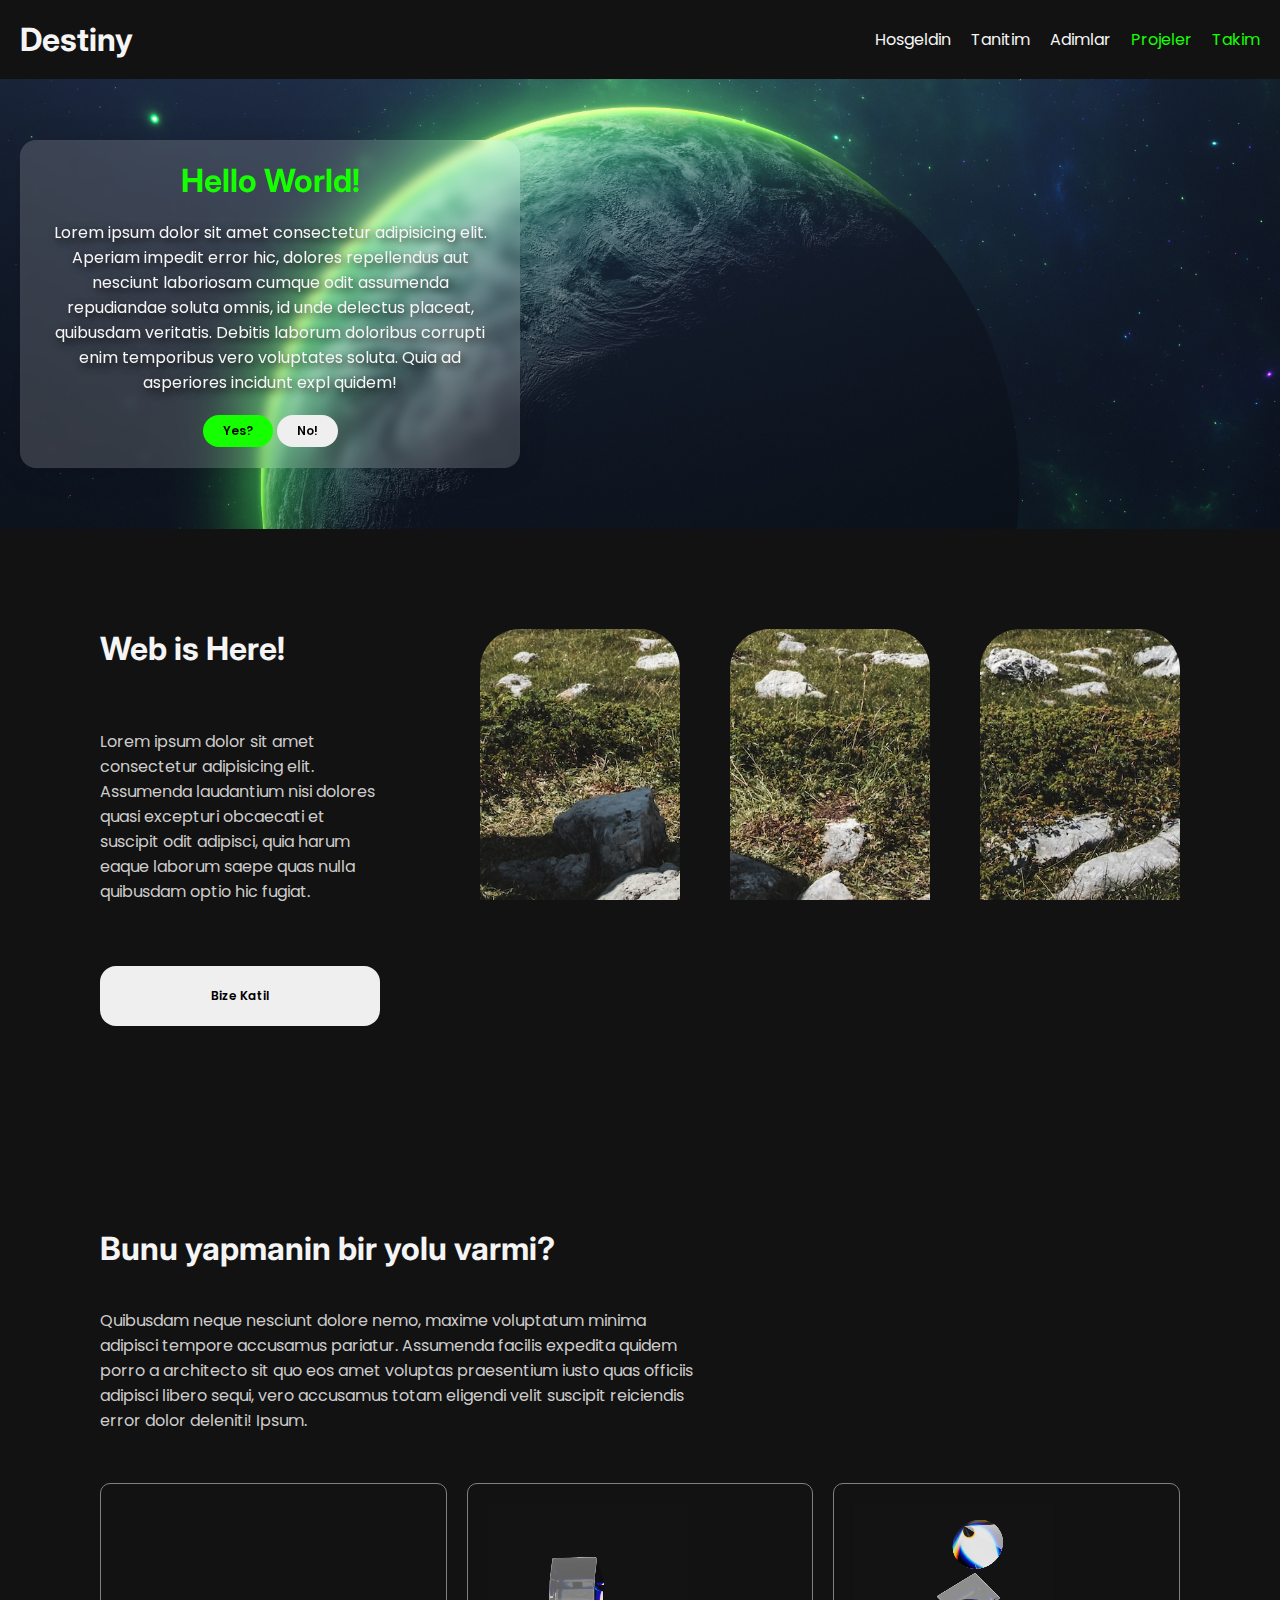
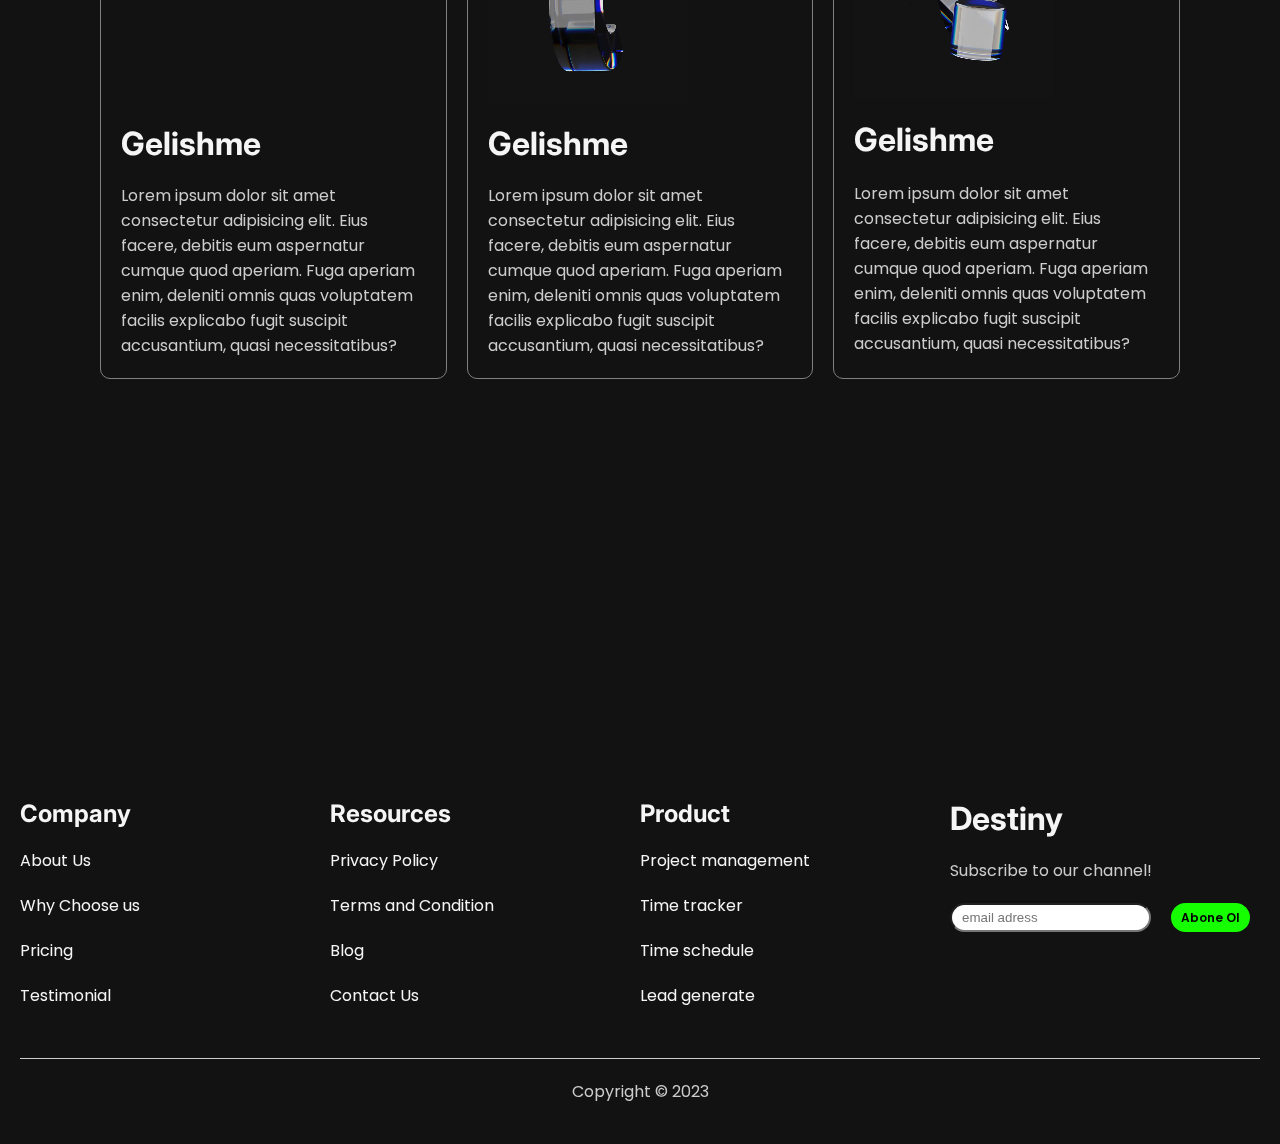
==== index.html @ 57e9364b "ilk sayfa" ====
<!DOCTYPE html>
<html lang="en">
<head>
    <meta charset="UTF-8">
    <meta name="viewport" content="width=device-width, initial-scale=1.0">
    <title>Destiny</title>
    <link rel="stylesheet" href="./style.css">
</head>
<body>
    <!-- -----Header---------------------------- -->
    <header>
        <h1><a href="/">Destiny</a></h1>
        <nav>
            <a href="#">Hosgeldin</a>
            <a href="#">Tanitim</a>
            <a href="#">Adimlar</a>
            <a href="#" class="spec-link">Projeler</a>
            <a href="#" class="spec-link">Takim</a>
        </nav>
        <button class="nav-btn">|||</button>
    </header>

    <!-- ---Hero section---------------------- -->
    <div id="hero">
        <div id="hero-inner">
            <h1>Hello World!</h1>
            <p>Lorem ipsum dolor sit amet consectetur adipisicing elit. Aperiam impedit error hic, dolores repellendus aut nesciunt laboriosam cumque odit assumenda repudiandae soluta omnis, id unde delectus placeat, quibusdam veritatis. Debitis laborum doloribus corrupti enim temporibus vero voluptates soluta. Quia ad asperiores incidunt expl quidem!</p>
            <div class="buttons">
                <button>Yes?</button>
                <button>No!</button>
            </div>
        </div>
    </div>


    <!-- -----Main section------------------------ -->
    <section id="window-sec">
        <div class="window-sec-info">
            <h1>Web is Here!</h1>
            <p>Lorem ipsum dolor sit amet consectetur adipisicing elit. Assumenda laudantium nisi dolores quasi excepturi obcaecati et suscipit odit adipisci, quia harum eaque laborum saepe quas nulla quibusdam optio hic fugiat.</p>
            <button class="web-btn">Bize Katil</button>
        </div>
        <div class="windows">
            <div class="window"></div>
            <div class="window"></div>
            <div class="window"></div>
        </div>
    </section>

        <!-- ------Kart alani --------------------->
        <section id="cards-section">
            <div class="cards-sec-info">
                <h1>Bunu yapmanin bir yolu varmi?</h1>
                <p> Quibusdam neque nesciunt dolore nemo, maxime voluptatum minima adipisci tempore accusamus pariatur. Assumenda facilis expedita quidem porro a architecto sit quo eos amet voluptas praesentium iusto quas officiis adipisci libero sequi, vero accusamus totam eligendi velit suscipit reiciendis error dolor deleniti! Ipsum.</p>
            </div>
            <div class="cards">
                <div class="card">
                    <video src="./images/first.mp4"></video>
                    <h1>Gelishme</h1>
                    <p>Lorem ipsum dolor sit amet consectetur adipisicing elit. Eius facere, debitis eum aspernatur cumque quod aperiam. Fuga aperiam enim, deleniti omnis quas voluptatem facilis explicabo fugit suscipit accusantium, quasi necessitatibus?</p>
                </div>
                <div class="card">
                    <video src="./images/second.mp4"></video>
                    <h1>Gelishme</h1>
                    <p>Lorem ipsum dolor sit amet consectetur adipisicing elit. Eius facere, debitis eum aspernatur cumque quod aperiam. Fuga aperiam enim, deleniti omnis quas voluptatem facilis explicabo fugit suscipit accusantium, quasi necessitatibus?</p>
                </div>
                <div class="card">
                    <video src="./images/third.mp4"></video>
                    <h1>Gelishme</h1>
                    <p>Lorem ipsum dolor sit amet consectetur adipisicing elit. Eius facere, debitis eum aspernatur cumque quod aperiam. Fuga aperiam enim, deleniti omnis quas voluptatem facilis explicabo fugit suscipit accusantium, quasi necessitatibus?</p>
                </div>
            </div>
        </section>






    <!-- Footer -->
    <footer>
        <div class="links">
            <div class="link-area">
                <h2>Company</h2>
                <a href="">About Us</a>
                <a href="">Why Choose us</a>
                <a href="">Pricing</a>
                <a href="">Testimonial</a>
            </div>
            <div class="link-area">
                <h2>Resources</h2>
                <a href="">Privacy Policy</a>
                <a href="">Terms and Condition</a>
                <a href="">Blog</a>
                <a href="">Contact Us</a>
            </div>
            <div class="link-area">
                <h2>Product</h2>
                <a href="">Project management</a>
                <a href="">Time tracker</a>
                <a href="">Time schedule</a>
                <a href="">Lead generate</a>
            </div>
            <div class="link-area">
                <h1>Destiny</h1>
                <p>Subscribe to our channel!</p>
                <form>
                    <input type="text" placeholder="email adress"/>
                    <button>Abone Ol</button>
                </form>
            </div>
            
        </div>
        <p class="bottom">Copyright &copy; 2023</p>
    </footer>


    <script src="./main.js"></script>
</body>
</html>
---- style.css ----
@import url('https://fonts.googleapis.com/css2?family=Inter:wght@100;200;300;400;500;600;700;800;900&family=Poppins:wght@100;200;300;400;500;600;700;800&display=swap');


*{
    margin:0;
    padding:0;
    box-sizing:border-box;
}
:root{
    --green: #16ff00;
    --white: #f5f5f5;
    --gray: #cdcccc;
    --black: #121212;
}
/* Standart tanimlama ve stil sifirlama */
a{
    text-decoration:none;
    color:var(--white);
}

h1, h2, h3 , h4{
    font-family: 'Inter';
    color:var(--white);

}

p{
    font-family: 'Poppins';
    color:var(--gray);

}
section{
    padding:30px;
}

button{
 font-family:'Poppins';
 border:none;
 cursor:pointer;
 padding:7px 20px;
 font-size:12px;
 font-weight:600;
 border-radius:16px;
 transition:all 0.3s;
}

button:hover{
    scale:0.95;
    box-shadow:2px 2px 20px var(--gray);
    transition:all 0.4s;
}

/*  Ana Stiller */
body{
    background: var(--black);
    overflow-x:hidden;
    font-family: 'Poppins';
}

/* Header */

header{
    display: flex;
    justify-content:space-between;
    align-items:center;
    padding:20px;
    position:sticky;
    top:0;
    background:var(--black);
    z-index:10;


}

header .nav-btn{
    display:none;  
}


header h1{

}
header nav{
    display: flex;
    gap:20px;

}
header nav .spec-link{
    color:var(--green);
}

/* Footer */
footer{
    margin-top:300px;
    padding:20px;

}
footer .links{
    display:grid;
    grid-template-columns: repeat(4,1fr);

}
footer .links .link-area{
    display:flex;
    flex-direction:column;
    gap:20px;

}
footer form{
    display:flex;
    gap:20px;
}
footer form input{
    padding:5px 10px;
    border-radius:20px;
    max-height:50px;
}
footer form button{
    background-color:var(--green);
    padding:5px 10px;
    max-height:50px;
    white-space:nowrap;
}
footer .bottom{
    text-align:center;
    margin-top:50px;
    border-top: 1px solid var(--gray);
    padding:20px;

}

/* Hero alani */
#hero{
    height:50vh;
    background:url(./images/back.jpg);
    background-size:cover;
    background-attachment:fixed;
    display:flex;
    align-items:center;

}
#hero-inner{
    max-width:500px;
    display:flex;
    flex-direction:column;
    gap:20px;
    align-items:center;
    padding:20px;
    margin-left:20px;
    text-align:center;
    background: rgba(255, 255, 255, 0.16);
    border-radius: 16px;
    box-shadow: 0 4px 30px rgba(0, 0, 0, 0.1);
    backdrop-filter: blur(5.1px);
    -webkit-backdrop-filter: blur(5.1px);
    border: 1px solid rgba(255, 255, 255, 0.01);
}
#hero-inner h1{
    color:var(--green);
}
#hero-inner button:nth-child(1){
    background:var(--green);
}

#hero-inner p{
    color:#f5f5f5;
    text-shadow:3px 3px 10px black;
}
/* ------------------------------------------------- */
/* Window section */
#window-sec{
    display:flex;
    justify-content:space-between;
    gap:100px;
}
.window-sec-info{
    max-width:600px;
    display:grid;
    gap:30px;

}
.window-sec-info button{
    max-height:60px;
}
.windows{
    display:grid;
    grid-template-columns: auto auto auto;
    gap:50px;
}
.windows .window{
    min-width:200px;
    height:400px;
    background:url(./images/sec2.jpg);
    background-attachment:fixed;background-size:cover;
    border-radius:40px 40px 0 0;
}
.windows .window:nth-child(2){
    border-radius:40px;
}

/* ---------Kartlar Alani---------- */
.cards-sec-info{
    max-width:600px;
    display:grid;
    gap:40px;
}
.cards{
    display:grid;
    grid-template-columns:repeat(3,1fr);
    gap:20px;

}
.card{
    border:1px solid gray;
    display:grid;
    gap:20px;
    padding:20px;
    border-radius:10px;
    margin-top:50px;

}
.card video{
    width:200px;
}






/* Responsive Yapilar */

/*  800> cihazla icin */
@media(max-width:800px){
    header nav{
        display: none;
    
    }
    header .nav-btn{
        display:block;  
    }
    .toggle{
        display:flex;
        flex-direction:column;
        position:fixed;
        right:5px;
        top:70px;
        background:#6a6a6a;
        padding:20px;
        border-radius:20px;

    }
    #hero{
        align-items:center;
        justify-content:center;
    }
    #hero-inner{
        margin:40px;
    }
}

/*  800> cihazla icin */
@media(max-width:1000px){
    footer .links{
        grid-template-columns:1fr 1fr;
        row-gap:40px;
        column-gap:50px;
        padding:40px;
    }
    footer form{
        flex-direction:column;
        /* align-items:end; */
    }
    footer form input{
        max-width:200px;
    }
    /* footer .links .link-area:nth-child(even){
        text-align:end;
    } */
    .cards{
        grid-template-columns:1fr;
        place-items:center;
    }
    .card{
        max-width:400px;
    }

}

@media(max-width:1000px){
    footer .links{
        padding:5px;
    }
    footer .links{
        padding: 5px;
    }
}

@media(max-width:1200px){
    #window-sec{
        flex-direction:column;
        align-items:center;
    }
    .window{
        height:300px;
    }
}

@media(min-width:1000px){
    section{
        padding:100px;
    }
}
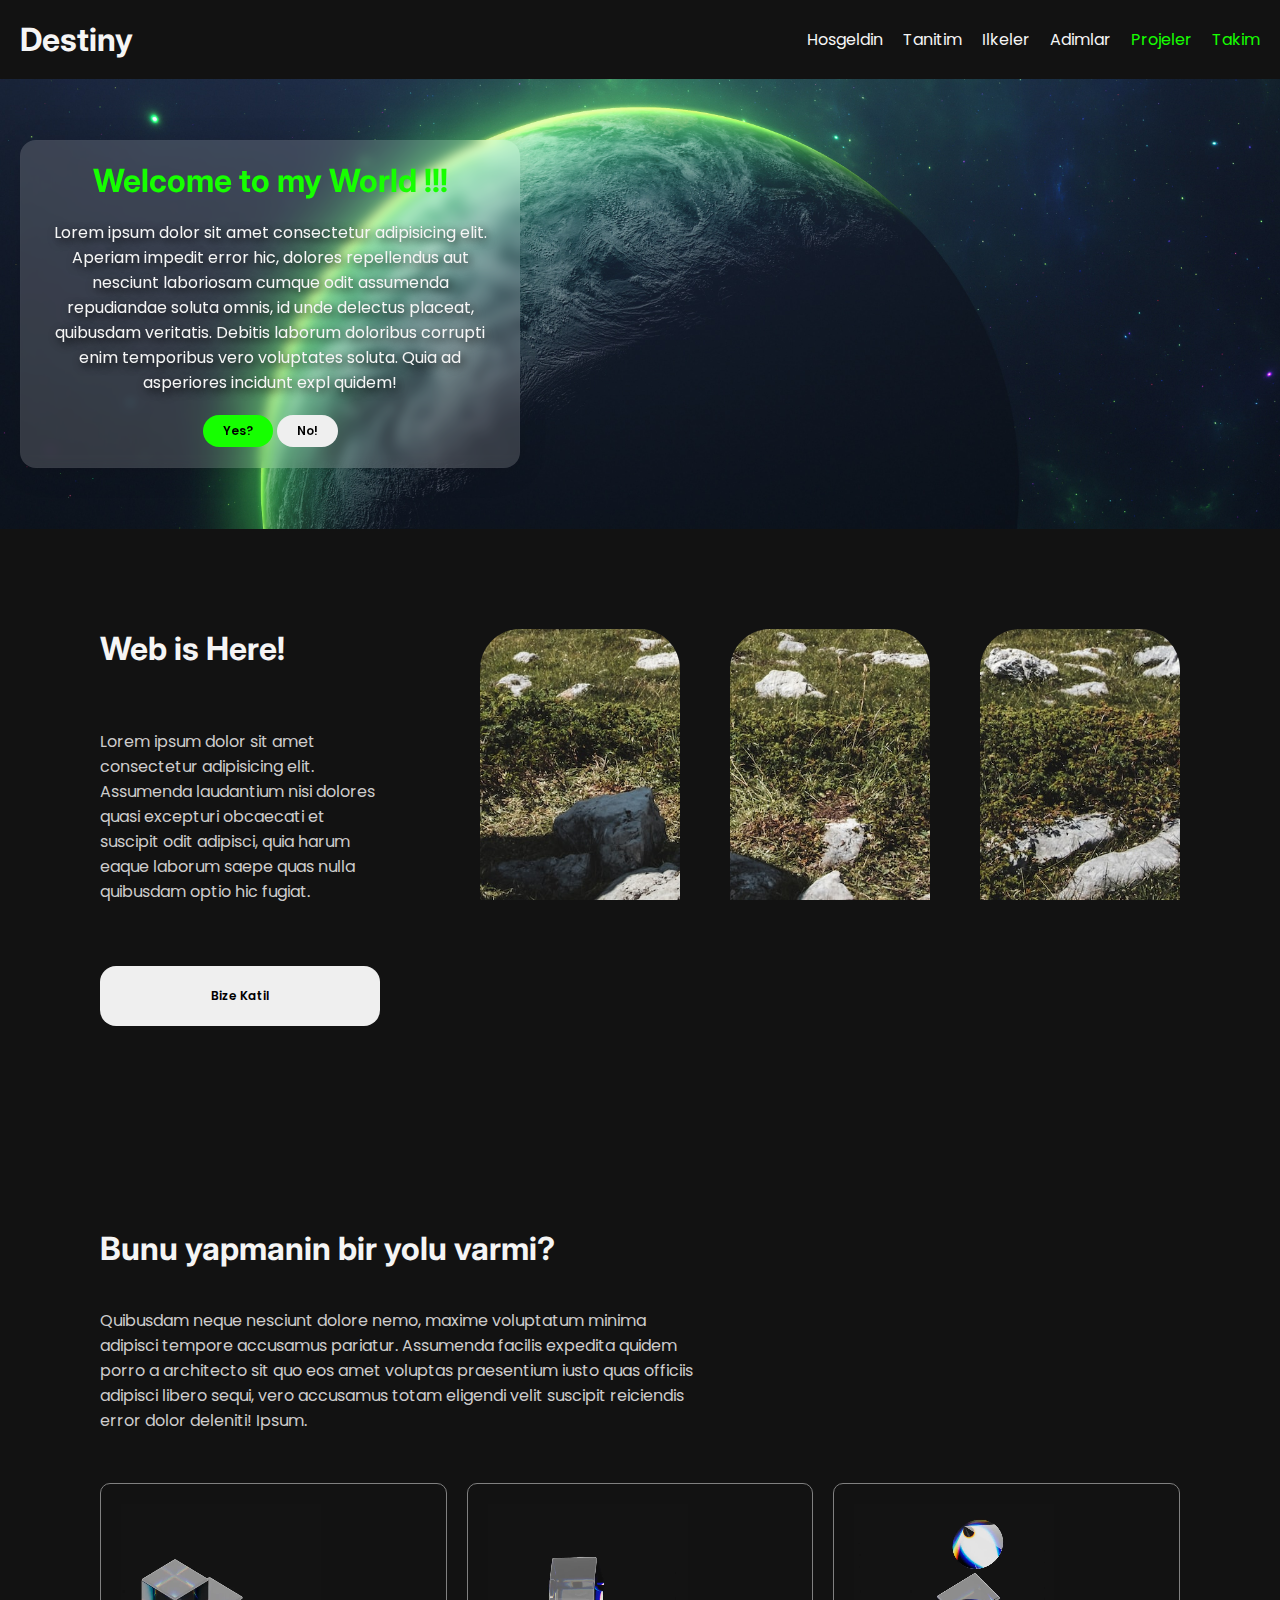
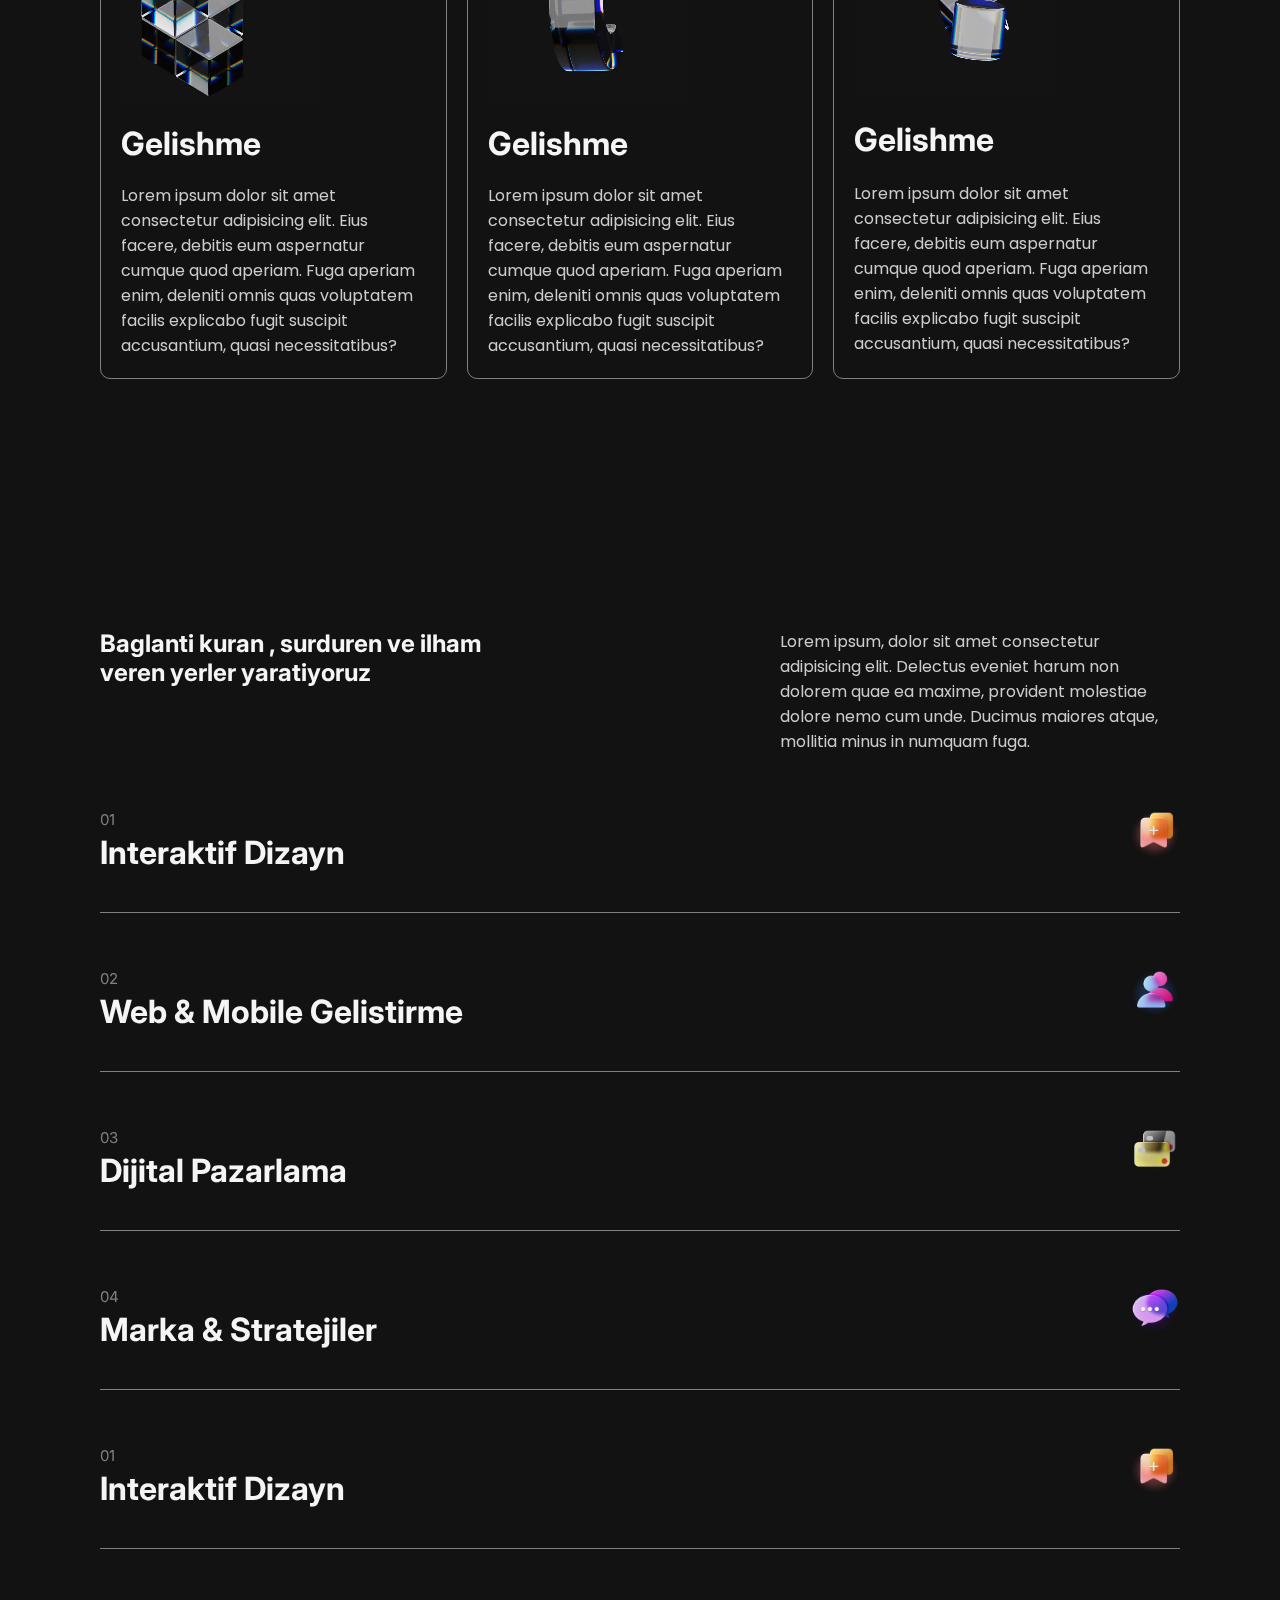
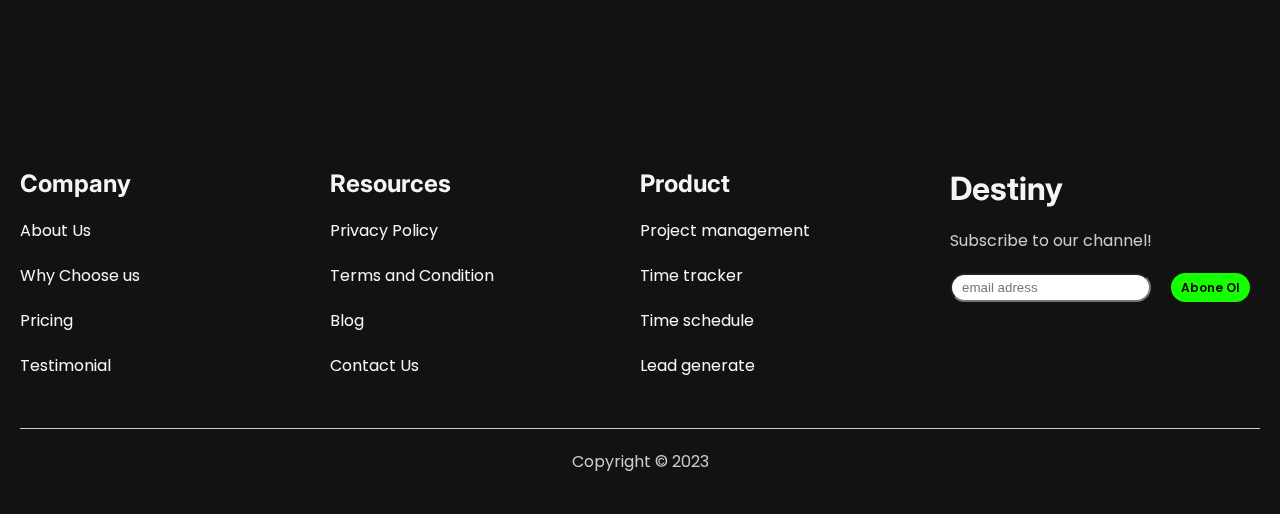
==== commit ece44859: "takimlar eklendi" ====
--- a/index.html
+++ b/index.html
@@ -11,11 +11,12 @@
     <header>
         <h1><a href="/">Destiny</a></h1>
         <nav>
-            <a href="#">Hosgeldin</a>
-            <a href="#">Tanitim</a>
-            <a href="#">Adimlar</a>
-            <a href="#" class="spec-link">Projeler</a>
-            <a href="#" class="spec-link">Takim</a>
+            <a href="#hero">Hosgeldin</a>
+            <a href="#window-sec">Tanitim</a>
+            <a href="#cards-section">Ilkeler</a>
+            <a href="#list-sec">Adimlar</a>
+            <a href="./projects.html" class="spec-link">Projeler</a>
+            <a href="./team.html" class="spec-link">Takim</a>
         </nav>
         <button class="nav-btn">|||</button>
     </header>
@@ -23,7 +24,7 @@
     <!-- ---Hero section---------------------- -->
     <div id="hero">
         <div id="hero-inner">
-            <h1>Hello World!</h1>
+            <h1>Welcome to my World !!!</h1>
             <p>Lorem ipsum dolor sit amet consectetur adipisicing elit. Aperiam impedit error hic, dolores repellendus aut nesciunt laboriosam cumque odit assumenda repudiandae soluta omnis, id unde delectus placeat, quibusdam veritatis. Debitis laborum doloribus corrupti enim temporibus vero voluptates soluta. Quia ad asperiores incidunt expl quidem!</p>
             <div class="buttons">
                 <button>Yes?</button>
@@ -72,6 +73,51 @@
             </div>
         </section>
 
+        <!-- --- Liste alani----- -->
+        <section id="list-sec">
+            <div class="info">
+                <h2>Baglanti kuran , surduren ve ilham veren yerler yaratiyoruz</h2>
+                <p>Lorem ipsum, dolor sit amet consectetur adipisicing elit. Delectus eveniet harum non dolorem quae ea maxime, provident molestiae dolore nemo cum unde. Ducimus maiores atque, mollitia minus in numquam fuga.</p>
+            </div>
+            <ul>
+                <li>
+                    <h1>
+                        <span>01</span><br>
+                        Interaktif Dizayn
+                    </h1>
+                    <img src="./images/bookmark.png" alt="">
+                </li>
+                <li>
+                    <h1>
+                        <span>02</span><br>
+                        Web & Mobile Gelistirme
+                    </h1>
+                    <img src="./images/contacts.png" alt="">
+                </li>
+                <li>
+                    <h1>
+                        <span>03</span><br>
+                        Dijital Pazarlama
+                    </h1>
+                    <img src="./images/cards.png" alt="">
+                </li>
+                <li>
+                    <h1>
+                        <span>04</span><br>
+                        Marka & Stratejiler
+                    </h1>
+                    <img src="./images/Chat.png" alt="">
+                </li>
+                <li>
+                    <h1>
+                        <span>01</span><br>
+                        Interaktif Dizayn
+                    </h1>
+                    <img src="./images/bookmark.png" alt="">
+                </li>
+            </ul>
+        </section>
+
 
 
 
--- a/style.css
+++ b/style.css
@@ -56,6 +56,9 @@
     overflow-x:hidden;
     font-family: 'Poppins';
 }
+html{
+    scroll-behavior:smooth;
+}
 
 /* Header */
 
@@ -76,10 +79,6 @@
     display:none;  
 }
 
-
-header h1{
-
-}
 header nav{
     display: flex;
     gap:20px;
@@ -91,7 +90,7 @@
 
 /* Footer */
 footer{
-    margin-top:300px;
+    margin-top:100px;
     padding:20px;
 
 }
@@ -104,8 +103,18 @@
     display:flex;
     flex-direction:column;
     gap:20px;
-
-}
+    
+
+}
+footer .link .link-area a{
+    transition:all 0.4s;
+}
+footer .links .link-area a:hover{
+    scale:0.99;
+    transition:all 0.4s;
+    text-shadow: 2px 3px 5px white;
+}
+
 footer form{
     display:flex;
     gap:20px;
@@ -222,15 +231,283 @@
 .card video{
     width:200px;
 }
-
-
-
-
-
+/*------- Liste Alani --------- */
+#list-sec{
+    margin:50px 0;
+}
+#list-sec .info{
+    display:flex;
+    justify-content:space-between;
+    gap:40px;
+}
+#list-sec .info h2, .info p{
+    max-width:400px;
+}
+#list-sec ul li{
+    display:flex;
+    justify-content:space-between;
+    align-items:center;
+    margin-top:40px;
+    border-bottom:1px solid gray;
+    padding-bottom:40px;
+}
+#list-sec ul li h1 span{
+    color:gray;
+    font-weight:400;
+    font-size:15px;
+    margin-bottom:5px;
+}
+#list-sec ul li img{
+    width:50px;
+}
+
+/*! --------Projeler Sayfasi----------- */
+.welcome{
+    font-size:60px;
+    max-width:1300px;
+    padding:50px;
+    background: linear-gradient(45deg,#2bff88 0%, #3F5EFB 30%, #FC466B 70%);
+    background-clip:border-box;
+    -webkit-background-clip:text;
+    -webkit-text-fill-color:transparent;
+
+}
+
+#what-sec{
+    display:flex;
+    justify-content:space-between;
+    gap:40px;
+}
+#what-sec .info{
+    max-width:400px;
+}
+
+#what-sec .info h1{
+    display:flex;
+    gap:100px;
+}
+
+#what-sec .cards{
+    display:flex;
+    gap:100px;
+}
+
+#what-sec .cards .what-card{
+    min-width:200px;
+    max-width:400px;
+    display:flex;
+    flex-direction:column;
+    align-items:center;
+    gap:20px;
+    text-align:center;
+    background-color:#323443;
+    border-radius:10px;
+    padding:30px 20px;
+    position:relative;
+}
+#what-sec .cards .what-card img{
+    width:50px;
+    position:absolute;
+    top:-50px;
+}
+
+/* Projeler Alani */
+#projects-sec{
+    display:flex;
+    flex-direction:column;
+    gap:40px;
+}
+
+#projects-sec .project{
+    display:flex;
+    align-items:center;
+    gap:30px;
+
+}
+.project-image{
+    background:#323443;
+    padding:40px 60px 0;
+    position:relative;
+    display:flex;
+    align-items:end;
+    
+
+}
+.project-image:hover{
+    background: linear-gradient(45deg,#2bff88 0%, #3F5EFB 30%, #FC466B 70%);
+}
+.project-image img{
+    cursor:pointer;
+}
+.project-image .icon{
+    position:absolute;
+    top:5px;
+    right:5px;
+    background-color:#494a57;
+    display:flex;
+    border-radius:3px;
+    cursor:pointer;
+
+
+}
+.project-info{
+    display:flex;
+    flex-direction:column;
+    gap:30px;
+    max-width:700px;
+}
+
+/* ! ----Team sayfasi--- */
+#count-sec{
+    display:flex;
+    justify-content:space-between;
+    align-items:center;
+    gap:50px;
+
+}
+.count-sec-left{
+    display:flex;
+    flex-direction:column;
+    gap:50px;
+
+}
+.count-sec-left .counter{
+    padding:20px;
+    background: rgba(255, 255, 255, 0.08);
+    border-radius: 16px;
+    box-shadow: 0 4px 30px rgba(0, 0, 0, 0.1);
+    backdrop-filter: blur(4.8px);
+    -webkit-backdrop-filter: blur(4.8px);
+    border: 1px solid rgba(255, 255, 255, 0.05);
+}
+.counter .boxes{
+    display: grid;
+    grid-template-columns:repeat(4, 1fr);
+    column-gap:20px;
+    margin-top:20px;
+}
+.boxes .box{
+    background-color:rgb(0,0,21);
+    border-radius:10px;
+    padding:10px;
+    text-align:center;
+}
+
+.count-sec-left .buttons{
+    display:flex;
+    gap:20px;
+}
+.count-sec-left .buttons button{
+    background-color:transparent;
+    color:white;
+    border:1px solid var(--green);
+    
+}
+.count-sec-left .buttons button:hover{
+    background-color:var(--green);
+}
+
+.count-sec-right img{
+    border-radius:10px;
+    transition:all 0.2s;
+
+}
+.count-sec-right img:hover{
+    scale:1.05;
+    transition:all 0.4s;
+    filter: drop-shadow(5px 6px 10px black);
+}
+/* ----Resimler Alani----- */
+#images-sec{
+    display:flex;
+    gap:20px;
+    justify-content:space-between;
+}
+.img-wrapper{
+    position:relative;
+    border-radius:20px;
+    transition:all 0.3s;
+}
+.img-wrapper:hover{
+    scale:1.05;
+    transition:all 0.4s;
+
+}
+.img-wrapper img{
+    width:400px;
+    border-radius:20px;
+}
+.img-wrapper h1{
+    position:absolute;
+    bottom:0;
+    width:100%;
+    text-align:center;
+    padding:20px;
+    background: rgba(255, 255, 255, 0.08);
+    border-radius: 16px;
+    box-shadow: 0 4px 30px rgba(0, 0, 0, 0.1);
+    backdrop-filter: blur(4.8px);
+    -webkit-backdrop-filter: blur(4.8px);
+    border: 1px solid rgba(255, 255, 255, 0.05);
+}
+    /* ----Bagis alani----- */
+    #donate-sec{
+        display:inline-block;
+        position:relative;
+        left:50%;
+        transform:translateX(-50%);
+    }
+    .donate-sec-info{
+        display:flex;
+        justify-content:space-between;
+        margin-bottom:30px;
+    }
+    .donate-sec-content{
+        display:grid;
+        grid-template-columns:repeat(4,200px);
+        justify-content:center;
+        gap:40px;
+
+    }
+    
+    .donate-sec-people{
+        display:flex;
+        gap:10px;
+        background:rgb(73, 4, 73);
+        color:white;
+        padding:10px;
+        border-radius:60px;
+        transition:all 0.4s;
+
+    }
+    .donate-sec-people:hover{
+        scale:1.05;
+        box-shadow:2px 2px 20px var(--gray);
+        transition:all 0.4s;
+    }
+
+
+    .donate-sec-people img{
+        width:50px;
+        border-radius:50%;
+    }
+
+
+
+
+
+
+
+
+
+
+
+
+/* !=============Responsive yapilar ===========*/
 
 /* Responsive Yapilar */
 
-/*  800> cihazla icin */
+/* Ekran boyutu 800px altindayken */
 @media(max-width:800px){
     header nav{
         display: none;
@@ -257,9 +534,46 @@
     #hero-inner{
         margin:40px;
     }
-}
-
-/*  800> cihazla icin */
+
+    /* Liste alani */
+    #list-sec{
+        padding:30px;
+        
+    }
+    #list-sec .info{
+        flex-direction:column;
+    }
+    #list-sec .info h1, .info p{
+        /* bu stile hic deger atanmamis gibi yapar */
+        max-width:unset;
+    }
+    #what-sec .info{
+        flex-direction:column;
+        gap:0px !important;
+        margin-bottom:40px;
+    }
+    #what-sec .cards{
+        gap:40px;
+    }
+
+    #count-sec{
+        display:flex;
+        flex-direction:column-reverse;
+    }
+    #count-sec .buttons{
+        font-size:15px;
+        justify-content:space-between;
+    }
+    /* ---Bagis Alani--- */
+    .donate-sec-content{
+        display:grid;
+        grid-template-columns:repeat(2,200px);
+        justify-content:center;
+        gap:40px;
+
+    }
+}
+/* Ekran boyutu 1000px altindayken */
 @media(max-width:1000px){
     footer .links{
         grid-template-columns:1fr 1fr;
@@ -285,17 +599,26 @@
         max-width:400px;
     }
 
-}
-
-@media(max-width:1000px){
-    footer .links{
-        padding:5px;
-    }
-    footer .links{
-        padding: 5px;
-    }
-}
-
+    /* ----Projeler responsive-- */
+    .welcome{
+        padding:100px 20px;
+        font-size:40px;
+    }
+    /* --bagis alani-- */
+    .donate-sec-content{
+        display:grid;
+        grid-template-columns:repeat(3,200px);
+        justify-content:center;
+        gap:40px;
+
+    }
+ 
+
+
+
+
+}
+/* Ekran boyutu 1200px altindayken */
 @media(max-width:1200px){
     #window-sec{
         flex-direction:column;
@@ -304,10 +627,89 @@
     .window{
         height:300px;
     }
-}
-
+    /* What-Section */
+    #what-sec{
+        display:flex;
+        flex-direction:column;
+        gap:50px;
+    }
+    #what-sec .info{
+        Display:flex;
+        gap:40px;
+        max-width:500px;
+    }
+    #what-sec .info h1{
+        white-space:nowrap;
+    }
+    #what-sec .info p{
+        max-width:unset;
+    }
+    /* --Projeler Alani--- */
+    #projects-sec .project{
+        flex-direction:column-reverse;
+    }
+    #projects-sec .project-image{
+        justify-content:center;
+        padding:20px 100px 0;
+
+    }
+    #images-sec img{
+        width:200px;
+    }
+
+
+}
+/* @media(max-width:1500px;) */
+@media(max-width:1200px){
+    #images-sec{
+        flex-direction:column;
+        align-items:center;
+        gap:50px;
+        margin-top:40px;
+    }
+    #images-sec img{
+        width:400px;
+    }
+}
+/* Ekran boyutu 1000 px den yuksek ise */
 @media(min-width:1000px){
     section{
         padding:100px;
     }
+    .donate-sec-content{
+        display:grid;
+        grid-template-columns:repeat(5,200px);
+        justify-content:center;
+        gap:80px;
+
+    }
+    .counter .boxes{
+        display: grid;
+        grid-template-columns:repeat(4, 1fr);
+        column-gap:50px;
+        margin-top:20px;
+    }
+}
+/* Ekran boyutu 500px altindayken */
+@media(max-width:500px){
+    footer{
+        padding:5px;
+    }
+    footer .links{
+        padding:5px;
+        column-gap:50px;
+    }
+
+    .project-image{
+        padding:0 30px !important;
+    }
+    .project-image img{
+        width:100%;
+    }
+    .project-image .icon{
+        max-width:30px;
+    }
+    .project-info{
+        margin-top:40px !important;
+    }
 }